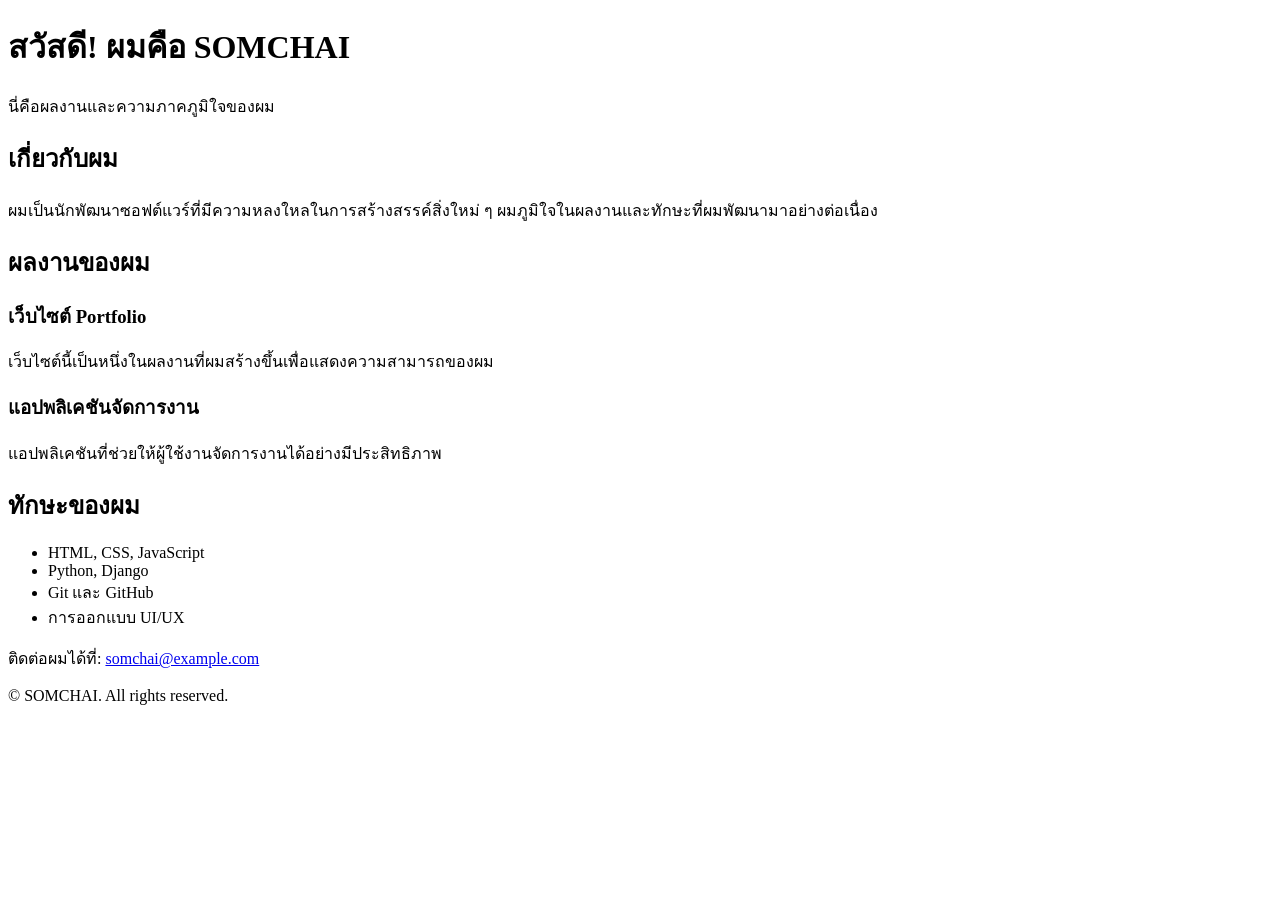
==== phakwan.html @ 4d3f0960 "Create phakwan.html" ====
<!DOCTYPE html>
<html lang="th">
<head>
    <meta charset="UTF-8">
    <meta name="viewport" content="width=device-width, initial-scale=1.0">
    <meta name="description" content="เว็บไซต์แสดงผลงานและทักษะของ Somchai">
    <title>ความภาคภูมิใจของ SOMCHAI</title>
    <link rel="stylesheet" href="style.css">
</head>

<body>

    <!-- ส่วนหัวของเว็บ -->
    <header>
        <h1>สวัสดี! ผมคือ SOMCHAI</h1>
        <p>นี่คือผลงานและความภาคภูมิใจของผม</p>
    </header>

    <!-- ส่วนเกี่ยวกับตัวเอง -->
    <section id="about">
        <h2>เกี่ยวกับผม</h2>
        <p>ผมเป็นนักพัฒนาซอฟต์แวร์ที่มีความหลงใหลในการสร้างสรรค์สิ่งใหม่ ๆ ผมภูมิใจในผลงานและทักษะที่ผมพัฒนามาอย่างต่อเนื่อง</p>
    </section>

    <!-- ส่วนแสดงผลงาน -->
    <section id="projects">
        <h2>ผลงานของผม</h2>

        <div class="project">
            <h3>เว็บไซต์ Portfolio</h3>
            <p>เว็บไซต์นี้เป็นหนึ่งในผลงานที่ผมสร้างขึ้นเพื่อแสดงความสามารถของผม</p>
        </div>

        <div class="project">
            <h3>แอปพลิเคชันจัดการงาน</h3>
            <p>แอปพลิเคชันที่ช่วยให้ผู้ใช้งานจัดการงานได้อย่างมีประสิทธิภาพ</p>
        </div>
    </section>

    <!-- ส่วนแสดงทักษะ -->
    <section id="skills">
        <h2>ทักษะของผม</h2>
        <ul>
            <li>HTML, CSS, JavaScript</li>
            <li>Python, Django</li>
            <li>Git และ GitHub</li>
            <li>การออกแบบ UI/UX</li>
        </ul>
    </section>

    <!-- ส่วนติดต่อและลิขสิทธิ์ -->
    <footer>
        <p>ติดต่อผมได้ที่:
            <a href="mailto:somchai@example.com">somchai@example.com</a>
        </p>
        <p>&copy; <span id="year"></span> SOMCHAI. All rights reserved.</p>
    </footer>

    <!-- ลิงก์ไปยัง JavaScript -->
    <script src="script.js"></script>

</body>
</html>
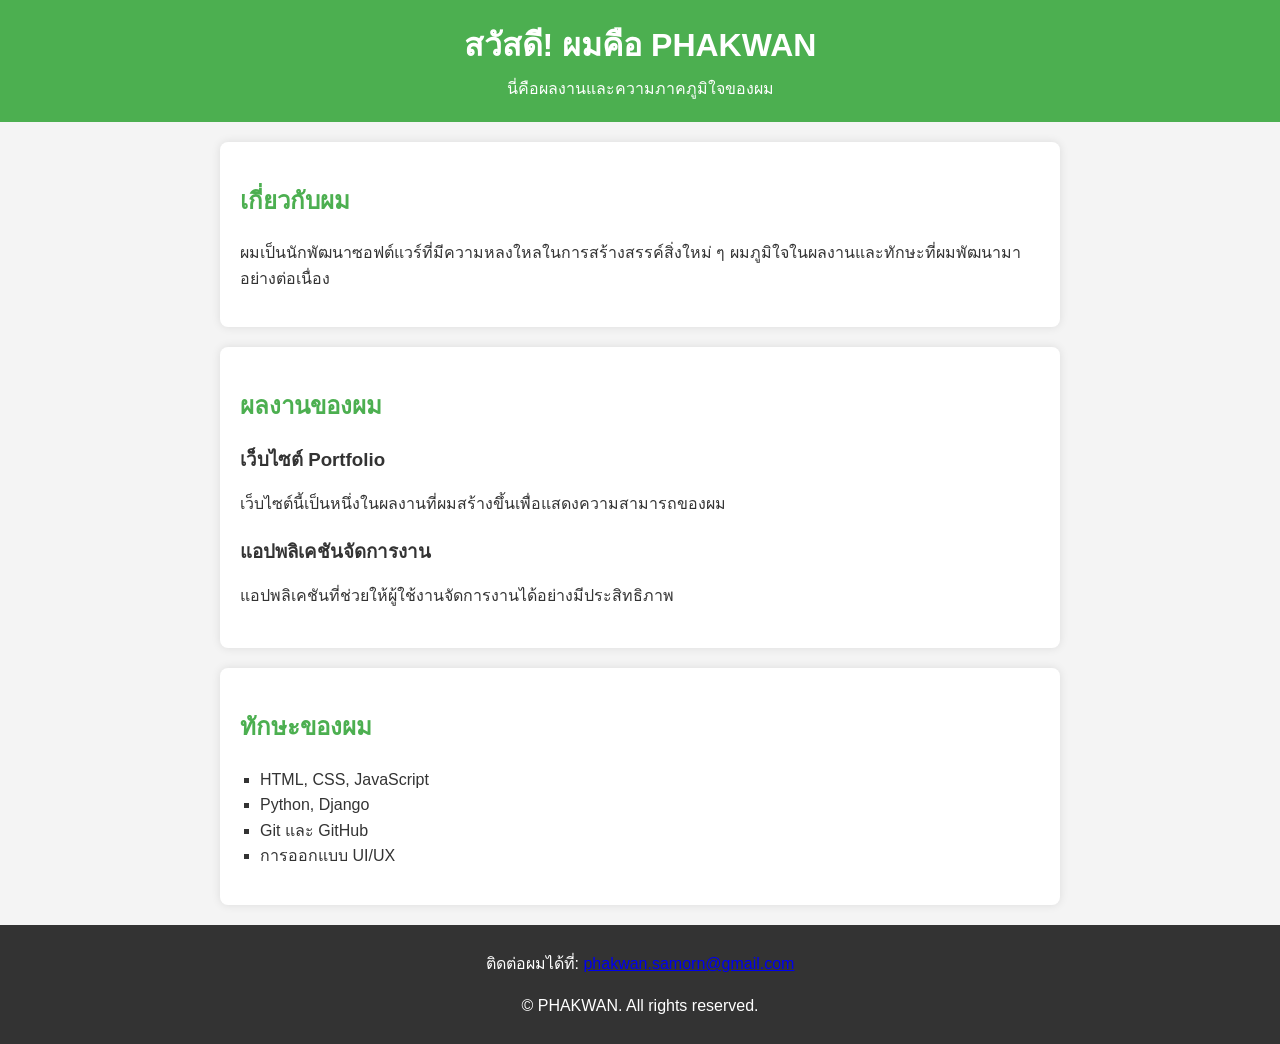
==== commit 48ab37bb: "Update phakwan.html" ====
--- a/phakwan.html
+++ b/phakwan.html
@@ -3,8 +3,8 @@
 <head>
     <meta charset="UTF-8">
     <meta name="viewport" content="width=device-width, initial-scale=1.0">
-    <meta name="description" content="เว็บไซต์แสดงผลงานและทักษะของ Somchai">
-    <title>ความภาคภูมิใจของ SOMCHAI</title>
+    <meta name="description" content="เว็บไซต์แสดงผลงานและทักษะของ Phakwan">
+    <title>ความภาคภูมิใจของ PHAKWAN</title>
     <link rel="stylesheet" href="style.css">
 </head>
 
@@ -12,7 +12,7 @@
 
     <!-- ส่วนหัวของเว็บ -->
     <header>
-        <h1>สวัสดี! ผมคือ SOMCHAI</h1>
+        <h1>สวัสดี! ผมคือ PHAKWAN</h1>
         <p>นี่คือผลงานและความภาคภูมิใจของผม</p>
     </header>
 
@@ -51,9 +51,9 @@
     <!-- ส่วนติดต่อและลิขสิทธิ์ -->
     <footer>
         <p>ติดต่อผมได้ที่:
-            <a href="mailto:somchai@example.com">somchai@example.com</a>
+            <a href="mailto:phakwan.samorn@gmail.com">phakwan.samorn@gmail.com</a>
         </p>
-        <p>&copy; <span id="year"></span> SOMCHAI. All rights reserved.</p>
+        <p>&copy; <span id="year"></span> PHAKWAN. All rights reserved.</p>
     </footer>
 
     <!-- ลิงก์ไปยัง JavaScript -->
--- a/style.css
+++ b/style.css
@@ -0,0 +1,52 @@
+body {
+    font-family: Arial, sans-serif; /* ตั้งค่าฟอนต์หลัก */
+    line-height: 1.6; /* ระยะห่างระหว่างบรรทัดเพื่อให้อ่านง่าย */
+    margin: 0;
+    padding: 0;
+    background-color: #f4f4f4; /* สีพื้นหลังของเว็บ */
+    color: #333; /* สีตัวอักษรหลัก */
+}
+header {
+    background: #4CAF50; /* สีพื้นหลังของส่วนหัว */
+    color: white; /* สีข้อความ */
+    padding: 20px 0; /* ระยะห่างด้านบนและล่าง */
+    text-align: center; /* จัดข้อความกึ่งกลาง */
+}
+
+header h1 {
+    margin: 0;
+}
+
+header p {
+    margin: 5px 0 0; /* ตั้งค่าระยะห่างของข้อความรอง */
+}
+section {
+    padding: 20px;
+    margin: 20px auto;
+    max-width: 800px; /* จำกัดความกว้างของเนื้อหา */
+    background: white; /* พื้นหลังสีขาว */
+    border-radius: 8px; /* ทำให้ขอบมน */
+    box-shadow: 0 0 10px rgba(0, 0, 0, 0.1); /* เพิ่มเงาบาง ๆ */
+}
+h2 {
+    color: #4CAF50; /* สีของหัวข้อ */
+}
+.project {
+    margin-bottom: 20px;
+}
+
+.project h3 {
+    margin: 0 0 10px;
+    color: #333;
+}
+ul {
+    list-style-type: square; /* ใช้จุดสี่เหลี่ยมแทนจุดกลม */
+    padding-left: 20px;
+}
+footer {
+    text-align: center;
+    padding: 10px 0;
+    background: #333; /* สีพื้นหลังเข้ม */
+    color: white;
+    margin-top: 20px;
+}
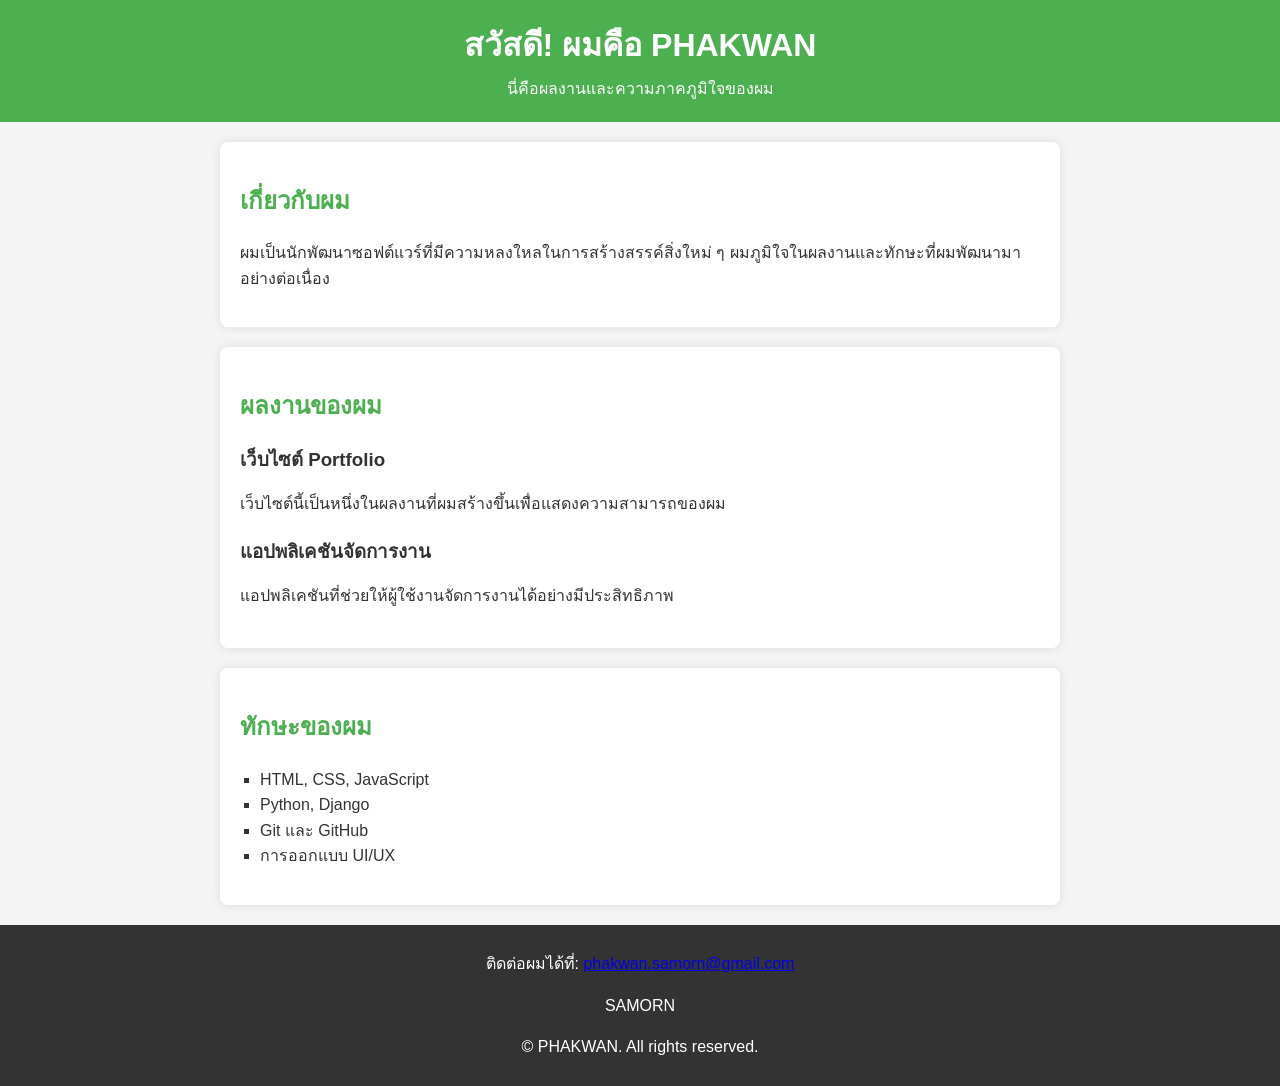
==== commit 919ee35f: "Update phakwan.html" ====
--- a/phakwan.html
+++ b/phakwan.html
@@ -7,7 +7,6 @@
     <title>ความภาคภูมิใจของ PHAKWAN</title>
     <link rel="stylesheet" href="style.css">
 </head>
-
 <body>
 
     <!-- ส่วนหัวของเว็บ -->
@@ -50,9 +49,10 @@
 
     <!-- ส่วนติดต่อและลิขสิทธิ์ -->
     <footer>
-        <p>ติดต่อผมได้ที่:
+        <p>
+            ติดต่อผมได้ที่:
             <a href="mailto:phakwan.samorn@gmail.com">phakwan.samorn@gmail.com</a>
-        </p>
+        </p>SAMORN
         <p>&copy; <span id="year"></span> PHAKWAN. All rights reserved.</p>
     </footer>
 
